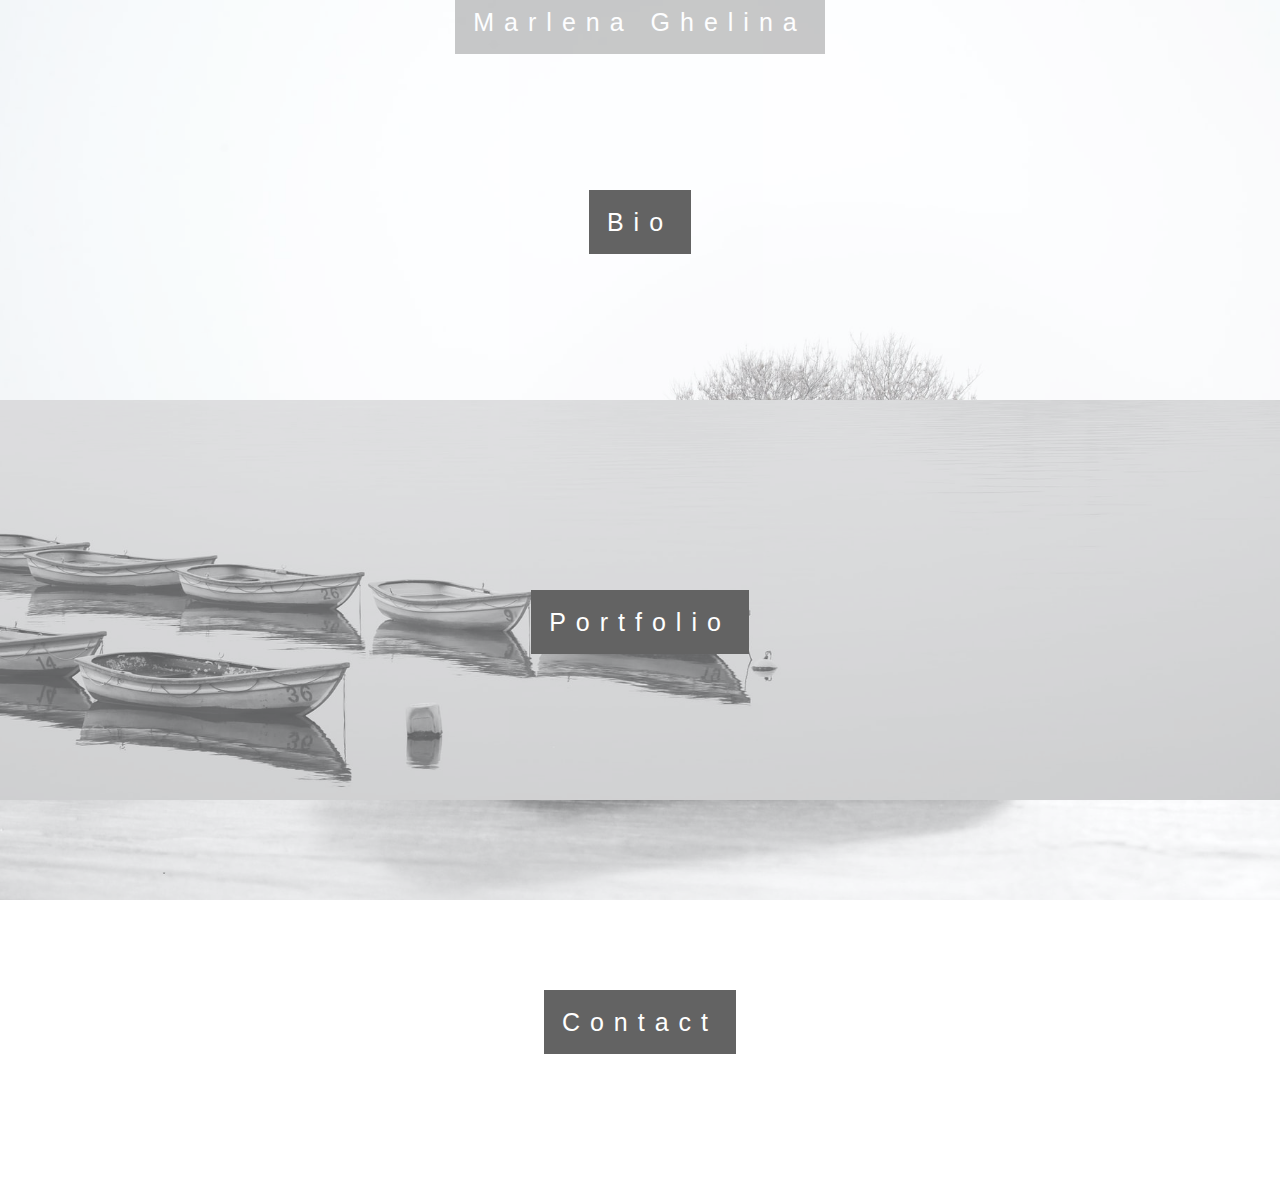
==== index.html @ 5622f09f "Website structure built" ====
<!DOCTYPE html>
<html lang="en">
	<head>
		<meta charset="UTF-8">
		<meta name="viewport" content="width=device-width, initial-scale=1.0">
		<title>Marlena Ghelina</title>
		<!-- Fonts -->
		<link rel="preconnect" href="https://fonts.googleapis.com">
		<link rel="preconnect" href="https://fonts.gstatic.com" crossorigin>
		<link href="https://fonts.googleapis.com/css2?family=Allison&
																									family=Architects+Daughter&
																									family=Lobster&
																									family=Shadows+Into+Light&display=swap"
																									rel="stylesheet">
		<!-- Social Media Icons -->
		<link rel="stylesheet" href="https://cdnjs.cloudflare.com/ajax/libs/font-awesome/4.7.0/css/font-awesome.min.css">
		<link rel="stylesheet" href="css/styles.css">
	</head>
	<body>
		<main>
			<div class="bgimg-1">
				<div class="caption-title">
					<span class="border">Marlena Ghelina</span>
				</div>
			</div>
			<div class="bgimg-2">
				<div class="caption-title">
					<span class="border">Bio</span>
				</div>
			</div>
			<div class="bgimg-3">
				<div class="caption-title">
					<span class="border">Portfolio</span>
				</div>
			</div>
			<div class="bgimg-4">
				<div class="caption-title">
					<span class="border">Contact</span>
				</div>
			</div>
		</main>
	</body>
</html>
---- css/styles.css ----
body, html {
  height: 100%;
  margin: 0;
  font: 400 15px/1.8 "Lato", sans-serif;
  color: #777;
}

.bgimg-1, .bgimg-2, .bgimg-3, .bgimg-4 {
  position: relative;
  opacity: 0.65;
  background-attachment: fixed;
  background-position: center;
  background-repeat: no-repeat;
  background-size: cover;

}
.bgimg-1 {
  background-image: url(../images/ailbhe-flynn-jkZs3Oi9pq0-unsplash.jpg);
  min-height: 100%;
}

.bgimg-2 {
  background-image: url(../images/evgeni-tcherkasski-JHHJHikb9AM-unsplash.jpg);
  min-height: 400px;
}

.bgimg-3 {
  background-image: url(../images/mario-ho-vV2A5OHUqsU-unsplash.jpg);
  min-height: 400px;
}

.bgimg-4 {
  background-image: url(../images/katrin-hauf-l5NYUg6bkFA-unsplash.jpg);
  min-height: 400px;
}

.caption-title {
  position: absolute;
  left: 0;
  top: 50%;
  width: 100%;
  text-align: center;
  color: #000;
}

.caption-title span.border {
  background-color: #111;
  color: #fff;
  padding: 18px;
  font-size: 25px;
  letter-spacing: 10px;
}

h3 {
  letter-spacing: 5px;
  text-transform: uppercase;
  font: 20px "Lato", sans-serif;
  color: #111;
}

/* Turn off parallax scrolling for tablets and phones */
@media only screen and (max-device-width: 1024px) {
  .bgimg-1, .bgimg-2, .bgimg-3 {
    background-attachment: scroll;
  }
}
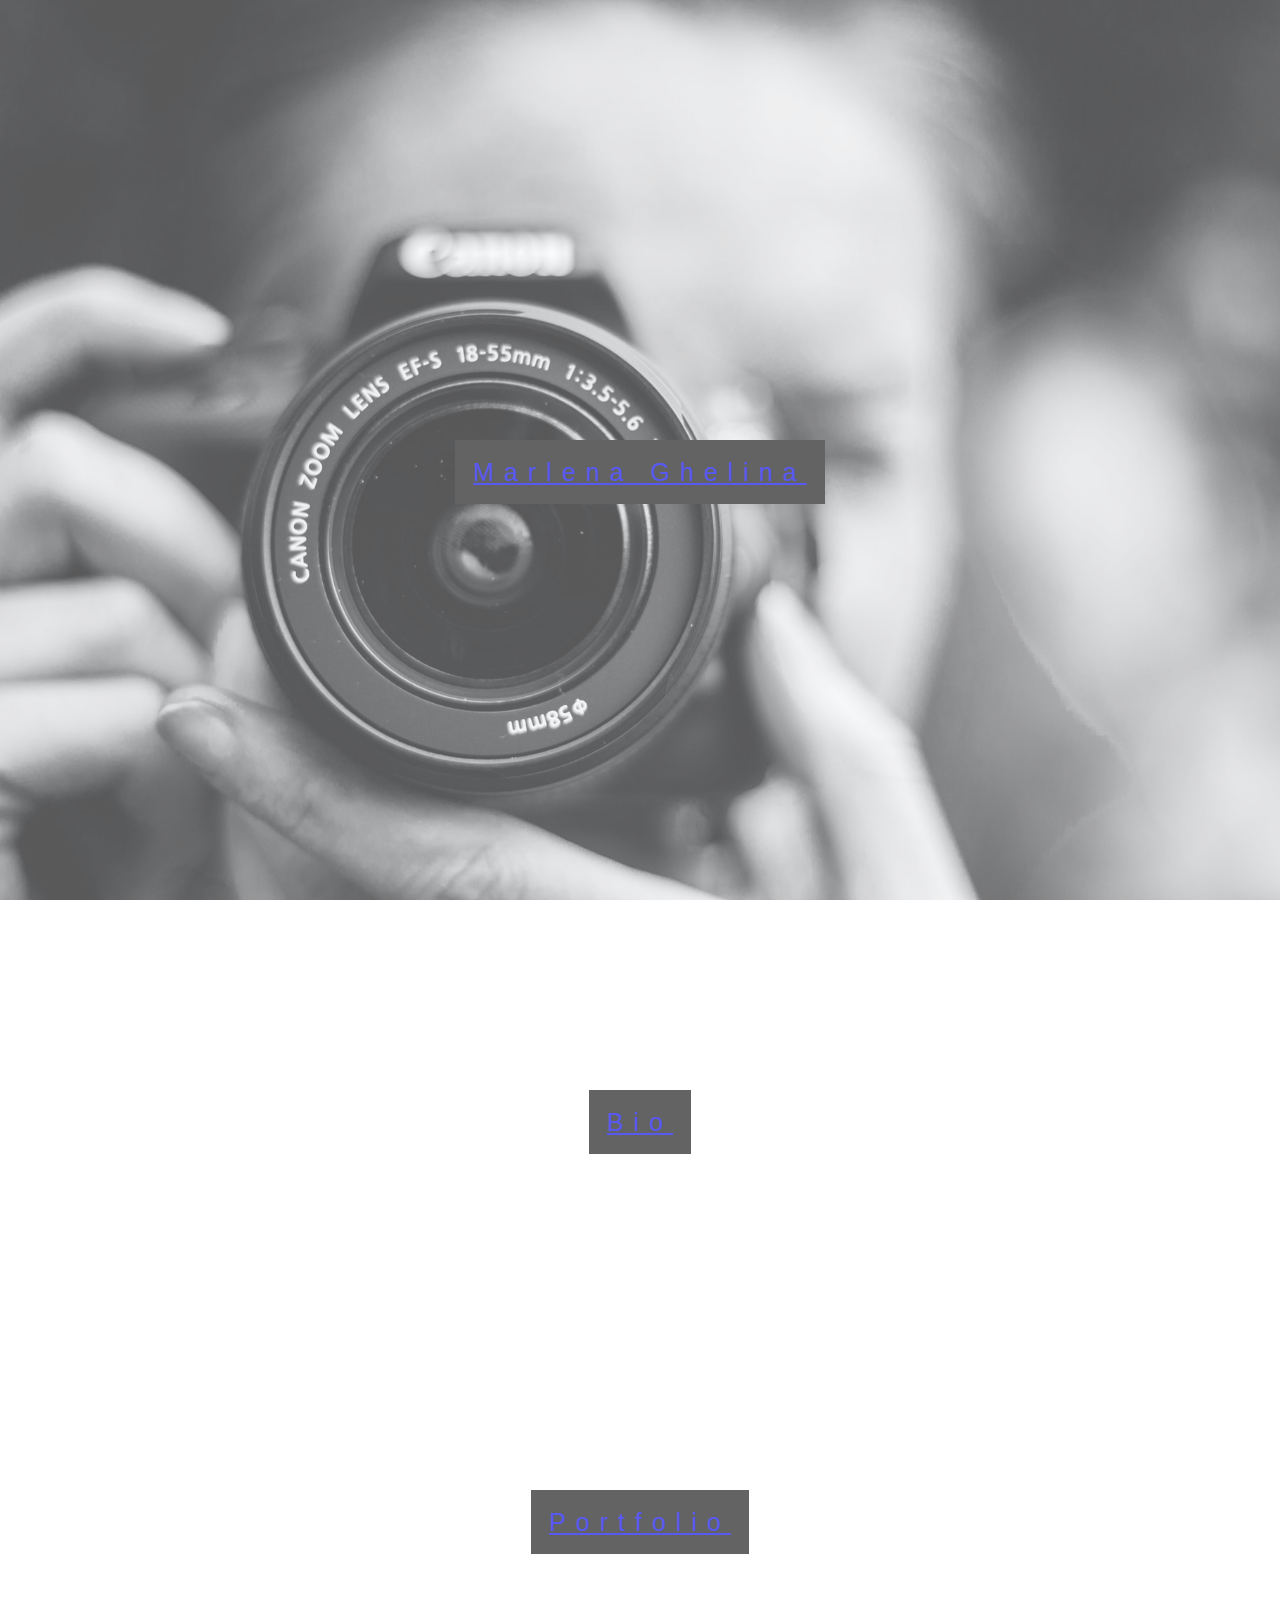
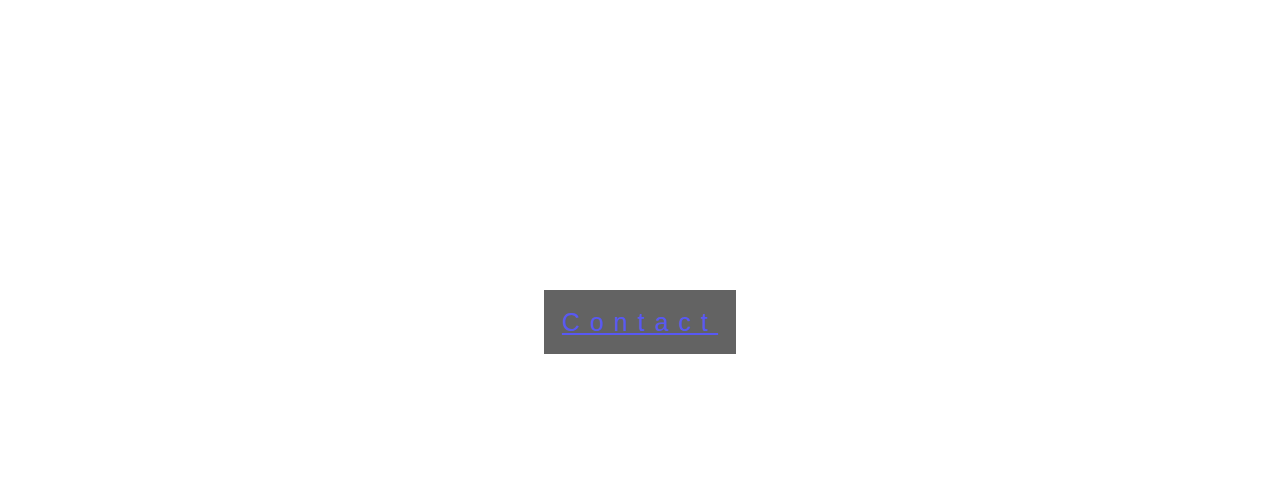
==== commit cb89576d: "Upload from laptop pc" ====
--- a/index.html
+++ b/index.html
@@ -8,36 +8,36 @@
 		<link rel="preconnect" href="https://fonts.googleapis.com">
 		<link rel="preconnect" href="https://fonts.gstatic.com" crossorigin>
 		<link href="https://fonts.googleapis.com/css2?family=Allison&
-																									family=Architects+Daughter&
-																									family=Lobster&
-																									family=Shadows+Into+Light&display=swap"
-																									rel="stylesheet">
+													  family=Architects+Daughter&
+													  family=Lobster&
+													  family=Shadows+Into+Light&display=swap"
+																			rel="stylesheet">
 		<!-- Social Media Icons -->
 		<link rel="stylesheet" href="https://cdnjs.cloudflare.com/ajax/libs/font-awesome/4.7.0/css/font-awesome.min.css">
 		<link rel="stylesheet" href="css/styles.css">
 	</head>
 	<body>
-		<main>
+		
 			<div class="bgimg-1">
 				<div class="caption-title">
-					<span class="border">Marlena Ghelina</span>
+					<span class="border"><a href="#">Marlena Ghelina</a></span>
 				</div>
 			</div>
 			<div class="bgimg-2">
 				<div class="caption-title">
-					<span class="border">Bio</span>
+					<span class="border"><a href="#">Bio</a></span>
 				</div>
 			</div>
 			<div class="bgimg-3">
 				<div class="caption-title">
-					<span class="border">Portfolio</span>
+					<span class="border"><a href="#">Portfolio</a></span>
 				</div>
 			</div>
 			<div class="bgimg-4">
 				<div class="caption-title">
-					<span class="border">Contact</span>
+					<span class="border"><a href="#">Contact</a></span>
 				</div>
 			</div>
-		</main>
+		
 	</body>
 </html>
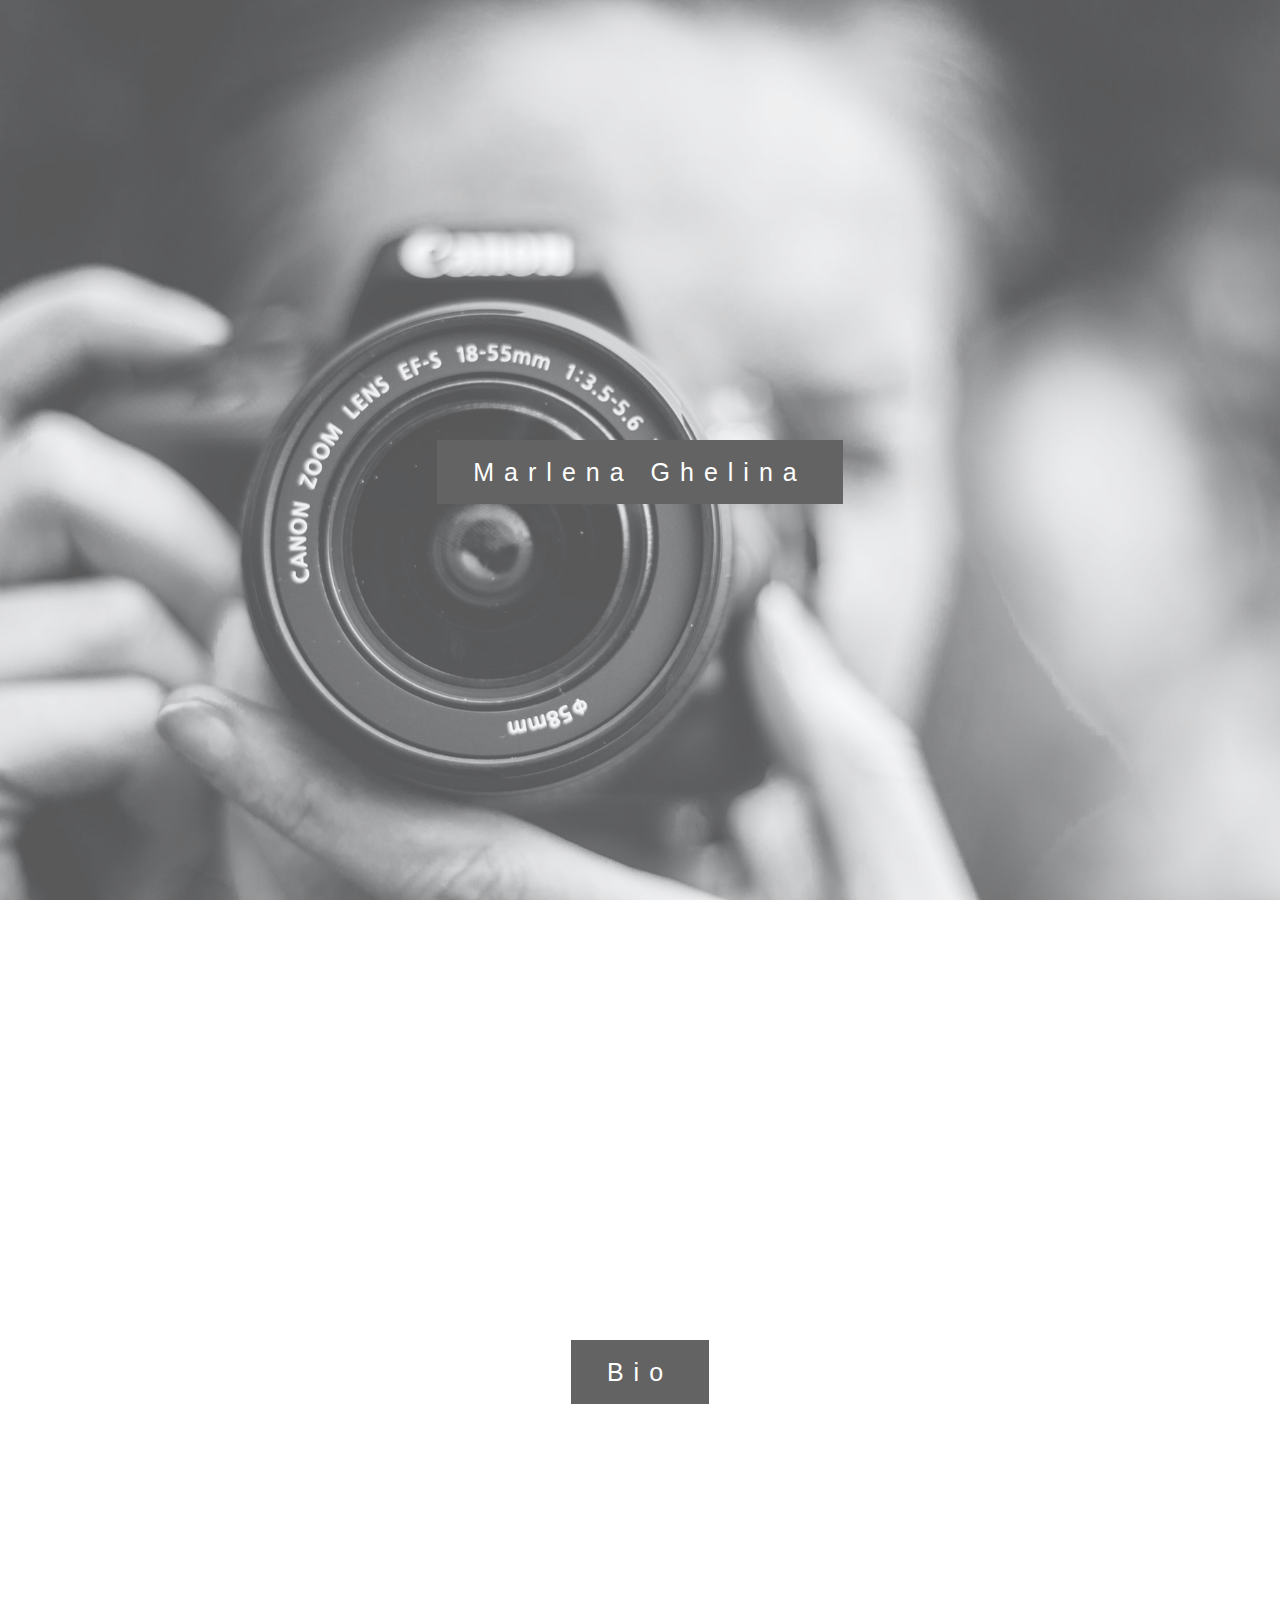
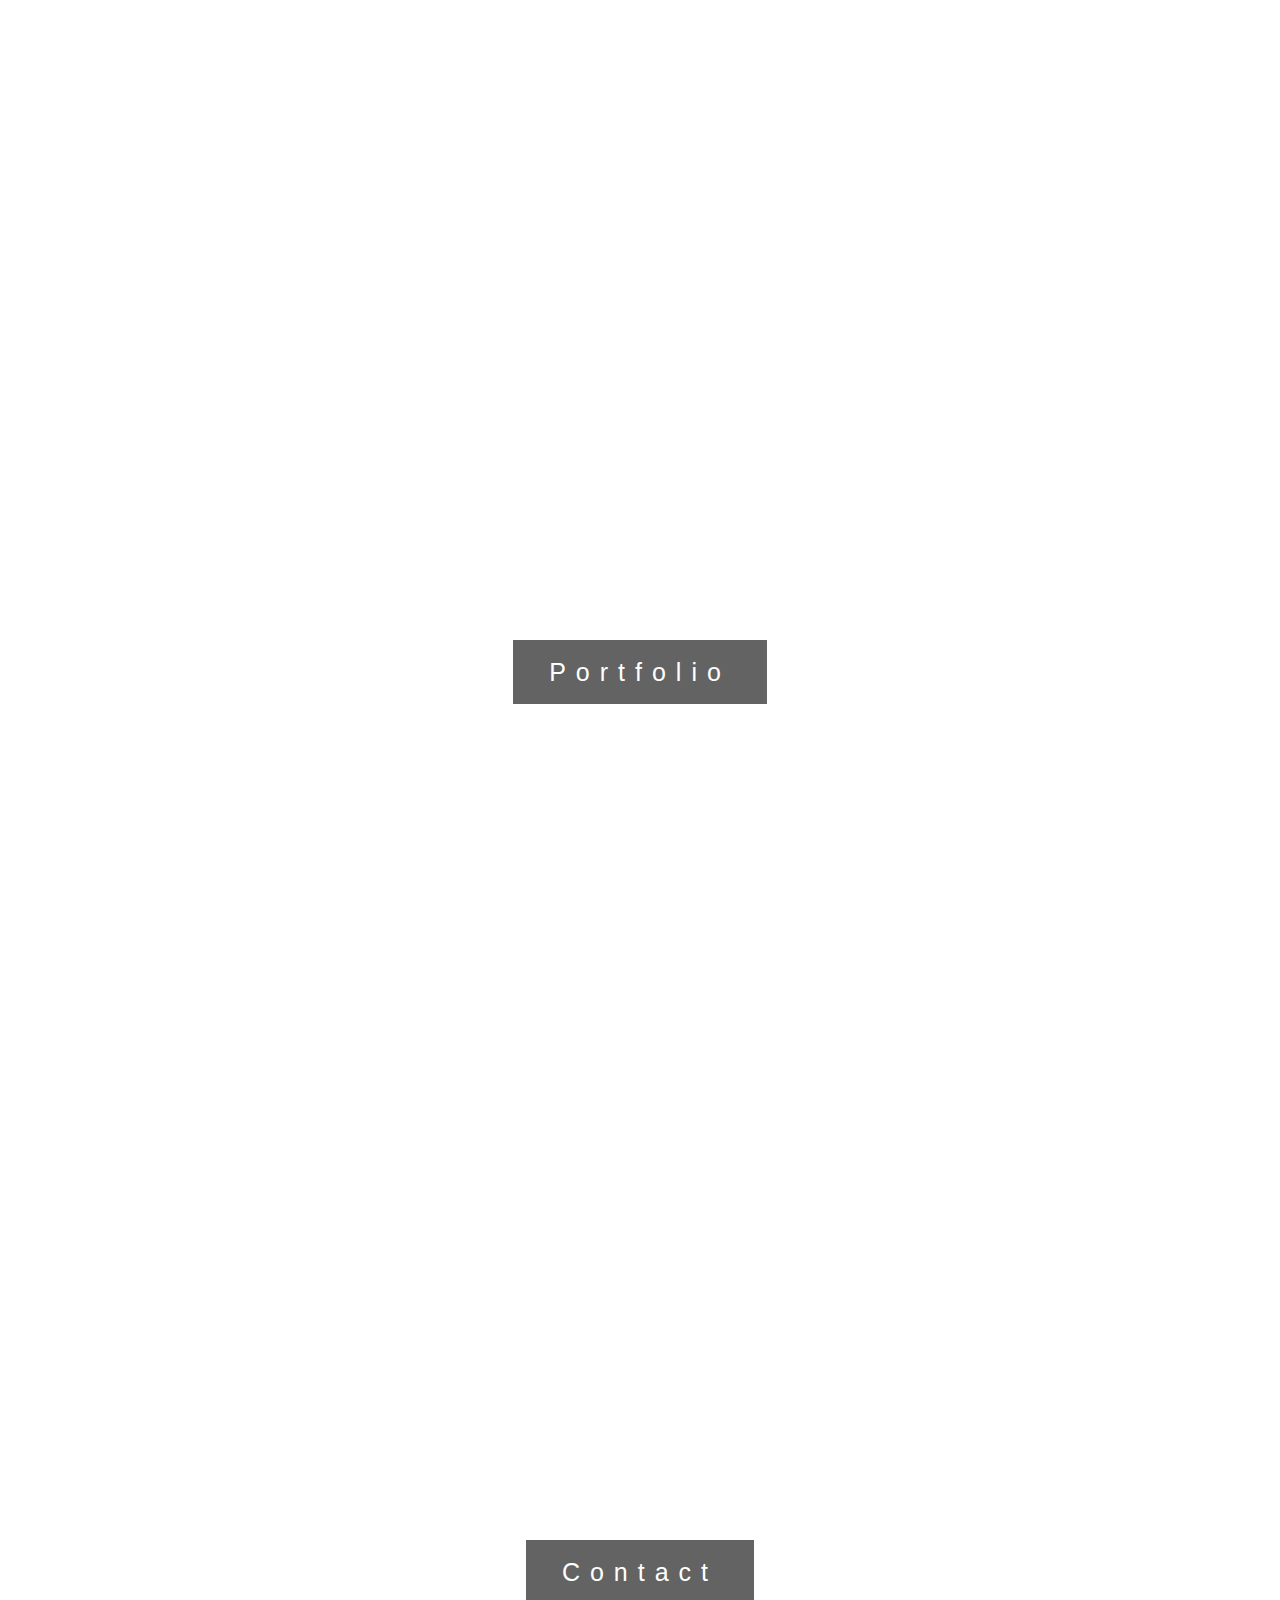
==== commit c945b06b: "Upload from laptop pc" ====
--- a/index.html
+++ b/index.html
@@ -4,14 +4,16 @@
 		<meta charset="UTF-8">
 		<meta name="viewport" content="width=device-width, initial-scale=1.0">
 		<title>Marlena Ghelina</title>
+		<link rel="shortcut icon" type="image/jpg" href="images/Marlena-Ghelina-Icon.ico">
 		<!-- Fonts -->
 		<link rel="preconnect" href="https://fonts.googleapis.com">
 		<link rel="preconnect" href="https://fonts.gstatic.com" crossorigin>
 		<link href="https://fonts.googleapis.com/css2?family=Allison&
 													  family=Architects+Daughter&
 													  family=Lobster&
-													  family=Shadows+Into+Light&display=swap"
-																			rel="stylesheet">
+													  family=Shadows+Into+Light&
+													  family=Karla&display=swap"
+													  rel="stylesheet">
 		<!-- Social Media Icons -->
 		<link rel="stylesheet" href="https://cdnjs.cloudflare.com/ajax/libs/font-awesome/4.7.0/css/font-awesome.min.css">
 		<link rel="stylesheet" href="css/styles.css">
@@ -30,7 +32,7 @@
 			</div>
 			<div class="bgimg-3">
 				<div class="caption-title">
-					<span class="border"><a href="#">Portfolio</a></span>
+					<span class="border"><a href="Portfolio.html" target="_blank">Portfolio</a></span>
 				</div>
 			</div>
 			<div class="bgimg-4">
--- a/css/styles.css
+++ b/css/styles.css
@@ -4,7 +4,10 @@
   font: 400 15px/1.8 "Lato", sans-serif;
   color: #777;
 }
-
+* {
+  box-sizing: border-box;
+}
+/*   Main Page Styles   */
 .bgimg-1, .bgimg-2, .bgimg-3, .bgimg-4 {
   position: relative;
   opacity: 0.65;
@@ -12,26 +15,29 @@
   background-position: center;
   background-repeat: no-repeat;
   background-size: cover;
-
 }
 .bgimg-1 {
   background-image: url(../images/ailbhe-flynn-jkZs3Oi9pq0-unsplash.jpg);
-  min-height: 100%;
+  /*min-height: 500px;*/
+  height: 100%;
 }
 
 .bgimg-2 {
   background-image: url(../images/evgeni-tcherkasski-JHHJHikb9AM-unsplash.jpg);
-  min-height: 400px;
+  /*min-height: 500px;*/
+  height: 100%;
 }
 
 .bgimg-3 {
   background-image: url(../images/mario-ho-vV2A5OHUqsU-unsplash.jpg);
-  min-height: 400px;
+  /*min-height: 500px;*/
+  height: 100%;
 }
 
 .bgimg-4 {
   background-image: url(../images/katrin-hauf-l5NYUg6bkFA-unsplash.jpg);
-  min-height: 400px;
+  /*min-height: 500px;*/
+  height: 100%;
 }
 
 .caption-title {
@@ -50,12 +56,10 @@
   font-size: 25px;
   letter-spacing: 10px;
 }
-
-h3 {
-  letter-spacing: 5px;
-  text-transform: uppercase;
-  font: 20px "Lato", sans-serif;
-  color: #111;
+.caption-title a {
+  text-decoration: none;
+  color: #fff;
+  padding: 18px;
 }
 
 /* Turn off parallax scrolling for tablets and phones */
@@ -64,3 +68,55 @@
     background-attachment: scroll;
   }
 }
+
+/*   Portfolio Styles   */
+
+/* Center website */
+.main {
+  max-width: 1000px;
+  margin:auto;
+}
+.row {
+  margin: 10px -16px;
+}
+/* add padding between each column */
+.row,
+.row > .column {
+  padding: 8px;
+}
+/* create three equal columns that float next to each other */
+.column {
+  float: left;
+  width:33.33%;
+  /*display: none; /*hide all elements by default*/
+}
+/*clear floats after rows*/
+.row:after {
+  content:"";
+  display: table;
+  clear: both;
+}
+/*Content*/
+.content {
+  background-color: white;
+  padding: 10px;
+}
+/*The "show" class is added to the filtered elements*/
+.show {
+  display: block;
+}
+/*Style the buttons*/
+.btn {
+  border: none;
+  outline: none;
+  padding: 12px 16px;
+  background-color: white;
+  cursor: pointer;
+}
+.btn:hover {
+  background-color: #ddd;
+}
+.btn.active {
+  background-color: #666;
+  color: white;
+}
